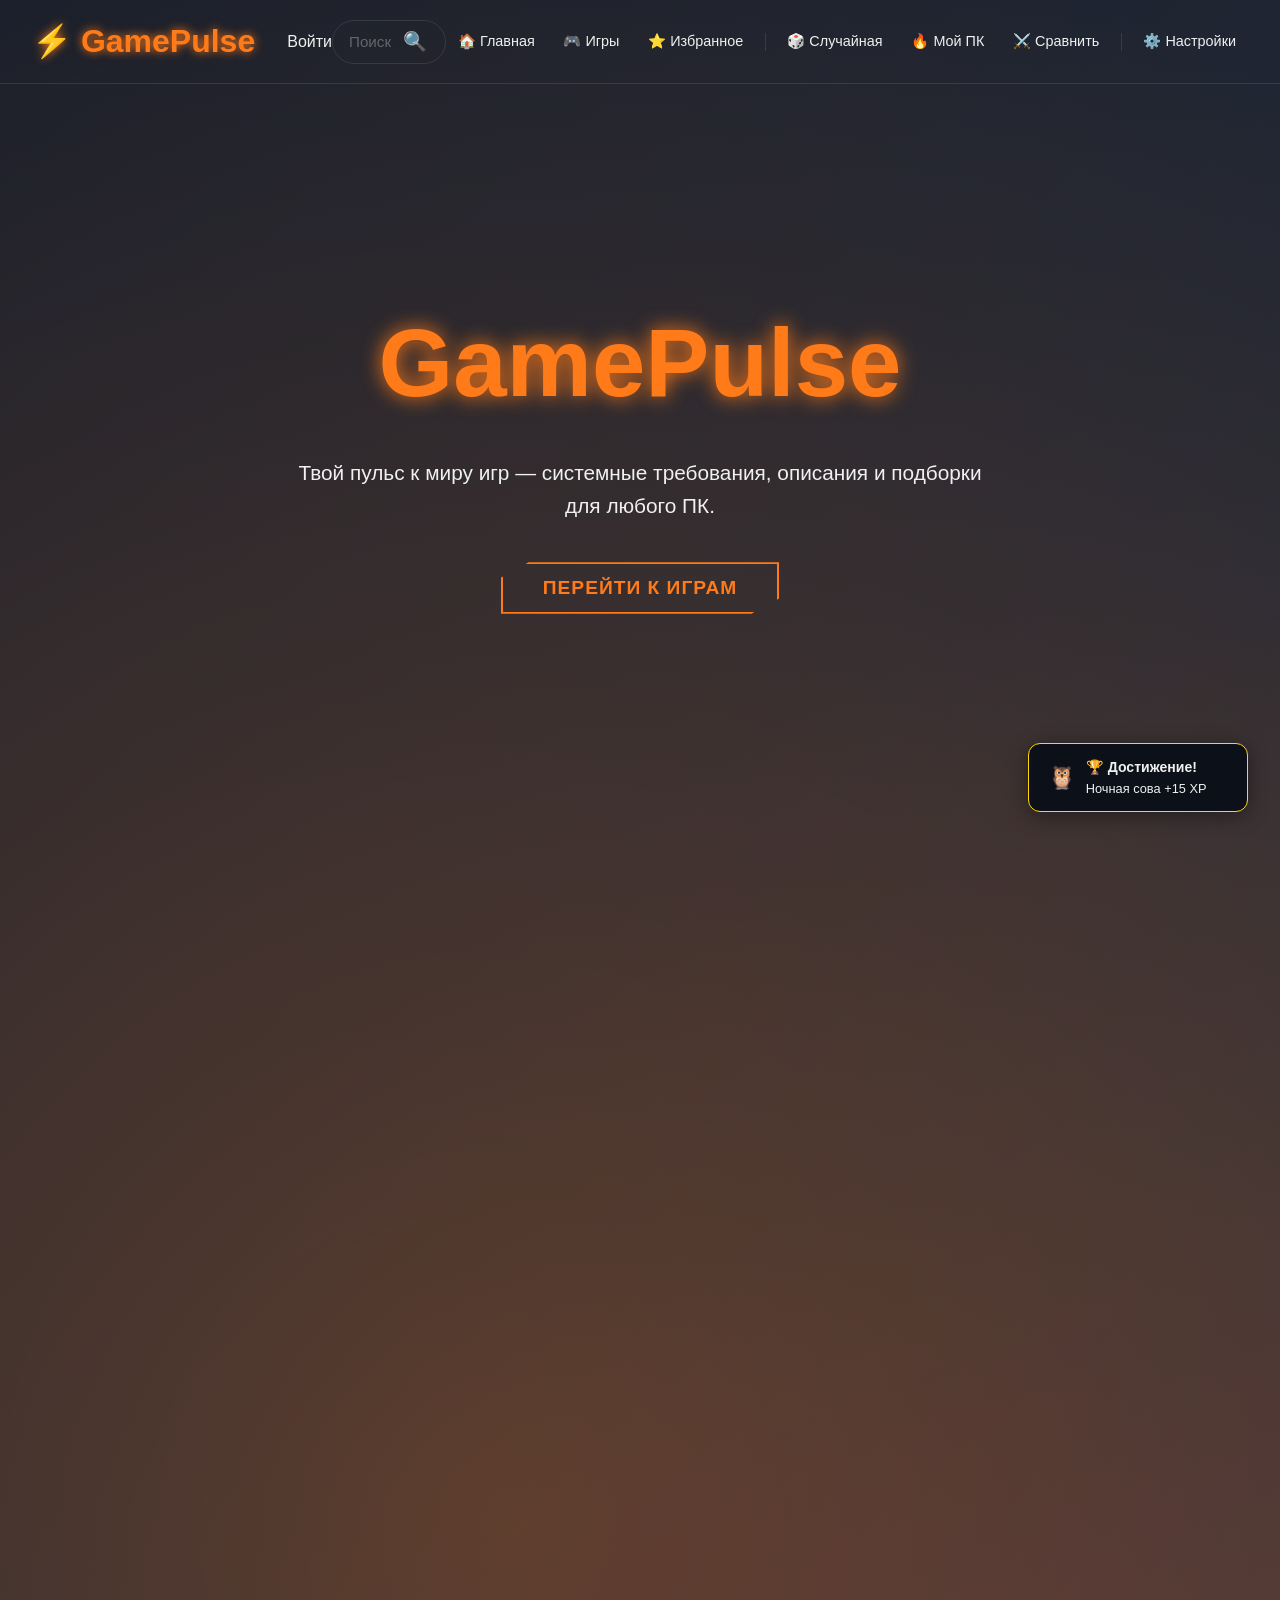
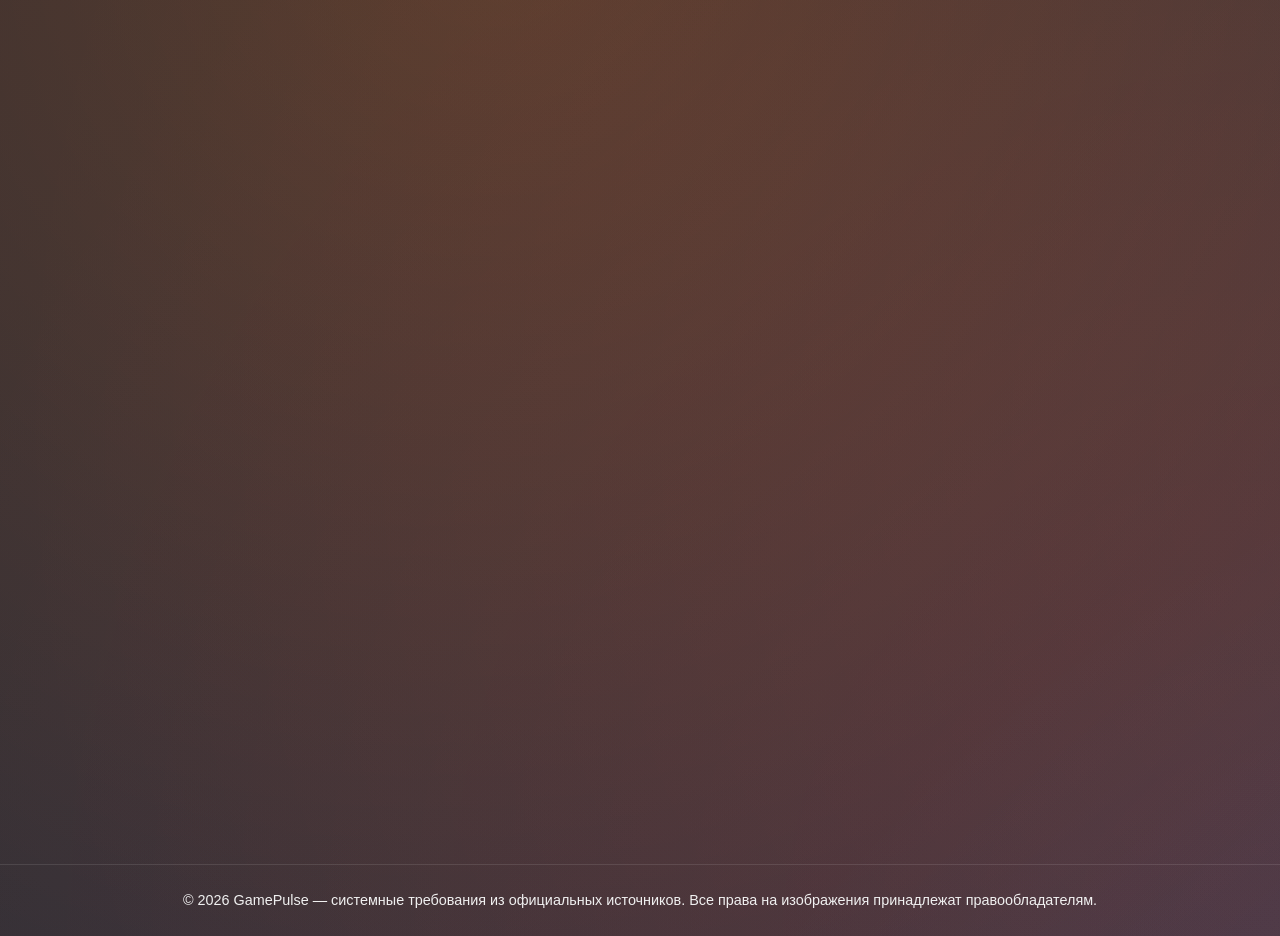
==== index.html @ ce5b911c "Add files via upload" ====
<!DOCTYPE html>
<html lang="ru">
<head>
    <meta charset="UTF-8">
    <meta name="viewport" content="width=device-width, initial-scale=1.0">
    <title>GamePulse — главная / игры</title>
    <!-- Tesseract.js -->
    <script src='https://unpkg.com/tesseract.js@4.0.2/dist/tesseract.min.js'></script>
    <!-- Основные стили -->
    <link rel="stylesheet" href="style.css">
    <!-- Firebase import map -->
    <script type="importmap">
        {
            "imports": {
                "firebase/app": "https://www.gstatic.com/firebasejs/10.7.1/firebase-app.js",
                "firebase/firestore": "https://www.gstatic.com/firebasejs/10.7.1/firebase-firestore.js",
                "firebase/auth": "https://www.gstatic.com/firebasejs/10.7.1/firebase-auth.js"
            }
        }
    </script>
    <style>
        .password-wrapper {
            position: relative;
            width: 100%;
        }
        .password-wrapper input {
            width: 100%;
            padding-right: 40px;
        }
        .toggle-password {
            position: absolute;
            right: 10px;
            top: 50%;
            transform: translateY(-50%);
            cursor: pointer;
            user-select: none;
            font-size: 1.2rem;
            color: var(--text);
            background: transparent;
            border: none;
            padding: 0;
        }
        .toggle-password:hover {
            color: var(--accent);
        }
    </style>
</head>
<body>
    <canvas id="particleCanvas"></canvas>

    <nav>
        <div class="nav-left">
            <div class="logo">⚡ GamePulse</div>
            <div class="auth-buttons">
                <button id="navLogin" onclick="showLoginModal()">Войти</button>
                <button id="navProfile" onclick="showProfile()" style="display:none;">Профиль</button>
                <button id="navLogout" onclick="logout()" style="display:none;">Выйти</button>
            </div>
        </div>
        <div class="nav-center">
            <div class="search-wrapper">
                <div class="search-box">
                    <input type="text" id="searchInput" placeholder="Поиск...">
                    <button id="searchButton">🔍</button>
                </div>
                <div class="suggestions" id="suggestions"></div>
            </div>
        </div>
        <div class="nav-right">
            <ul class="nav-links">
                <li><button id="navHome" onclick="showHome()">🏠 Главная</button></li>
                <li class="dropdown">
                    <button id="navGames" onclick="showGames()">🎮 Игры</button>
                    <div class="dropdown-content">
                        <button id="navPopular" onclick="scrollToSection('popular')">Популярные</button>
                        <button id="navAssassins" onclick="scrollToSection('assassins')">Assassin's Creed</button>
                        <button id="navFarcry" onclick="scrollToSection('farcry')">Far Cry</button>
                        <button id="navGodofwar" onclick="scrollToSection('godofwar')">God of War</button>
                        <button id="navHitman" onclick="scrollToSection('hitman')">Hitman</button>
                        <button id="navBattlefield" onclick="scrollToSection('battlefield')">Battlefield</button>
                        <button id="navForza" onclick="scrollToSection('forza')">Forza Horizon</button>
                        <button id="navSimulators" onclick="scrollToSection('simulators')">Симуляторы</button>
                    </div>
                </li>
                <li><button id="navFavorites" onclick="showFavorites()">⭐ Избранное</button></li>
                <li class="nav-divider"></li>
                <li><button id="navRandom" onclick="randomGame()">🎲 Случайная</button></li>
                <li><button id="pcFilterBtn" onclick="togglePCFilter()">🔥 Мой ПК</button></li>
                <li><button id="navCompare" onclick="window.location.href='compare.html'">⚔️ Сравнить</button></li>
                <li class="nav-divider"></li>
                <li><button id="navSettings" onclick="showSettings()">⚙️ Настройки</button></li>
            </ul>
        </div>
    </nav>

    <!-- Главная страница -->
    <div id="homeSection">
        <section class="hero">
            <h1 class="fade-up visible">GamePulse</h1>
            <p id="heroDesc" class="fade-up visible delay-1">Твой пульс к миру игр — системные требования, описания и подборки для любого ПК.</p>
            <button id="heroBtn" class="btn fade-up visible delay-2" onclick="showGames()">ПЕРЕЙТИ К ИГРАМ</button>
        </section>

        <section id="features" class="section">
            <h2 id="featuresTitle" class="title fade-up">Возможности</h2>
            <div class="features">
                <div class="feature fade-up delay-1">
                    <div class="feature-icon">🎮</div>
                    <h3 id="feat1Title">Огромная коллекция</h3>
                    <p id="feat1Desc">Более 50 игр: все части Battlefield, Far Cry, Assassin's Creed, Forza Horizon, Assetto Corsa и другие.</p>
                </div>
                <div class="feature fade-up delay-2">
                    <div class="feature-icon">📊</div>
                    <h3 id="feat2Title">Точные требования</h3>
                    <p id="feat2Desc">Минимальные и рекомендуемые системные требования — официальные данные из Steam и от разработчиков.</p>
                </div>
                <div class="feature fade-up delay-3">
                    <div class="feature-icon">🔎</div>
                    <h3 id="feat3Title">Умный поиск</h3>
                    <p id="feat3Desc">Мгновенная фильтрация по названию с автопрокруткой к первой найденной игре и автоподсказки.</p>
                </div>
                <div class="feature fade-up delay-4">
                    <div class="feature-icon">📝</div>
                    <h3 id="feat4Title">Детальные описания</h3>
                    <p id="feat4Desc">К каждой игре прилагается развёрнутое описание сюжета, геймплея и особенностей, а также год выпуска и разработчик.</p>
                </div>
                <div class="feature fade-up delay-5">
                    <div class="feature-icon">🎨</div>
                    <h3 id="feat5Title">Стильный дизайн</h3>
                    <p id="feat5Desc">Анимации при наведении, плавные переходы, 4 темы на выбор, движущийся фон с частицами.</p>
                </div>
                <div class="feature fade-up delay-6">
                    <div class="feature-icon">⚡</div>
                    <h3 id="feat6Title">Всегда с тобой</h3>
                    <p id="feat6Desc">Сайт работает в одном файле — можно сохранить и пользоваться офлайн.</p>
                </div>
            </div>
        </section>

        <section id="about" class="section">
            <h2 id="aboutTitle" class="title fade-up">О сайте</h2>
            <div class="about-grid">
                <div class="about-card fade-up delay-1">
                    <h3 id="about1Title">Для кого</h3>
                    <p id="about1Desc">GamePulse создан для геймеров, которые хотят знать, потянет ли их компьютер новинку, а также для тех, кто просто интересуется системными требованиями культовых игр.</p>
                </div>
                <div class="about-card fade-up delay-2">
                    <h3 id="about2Title">Как это работает</h3>
                    <p id="about2Desc">Мы собираем официальные данные из Steam и от разработчиков, структурируем их и добавляем подробные описания. Всё в одном месте — без лишних переходов.</p>
                </div>
                <div class="about-card fade-up delay-3">
                    <h3 id="about3Title">Почему мы</h3>
                    <p id="about3Desc">Удобный интерфейс, постоянное обновление базы, четыре темы оформления и возможность быстро найти нужную игру по названию.</p>
                </div>
            </div>
        </section>
    </div>

    <!-- Страница игр -->
    <div id="gamesSection" class="hidden">
        <div id="pcFilterEmpty" style="display:none; text-align:center; padding: 3rem; color: var(--accent); font-size: 1.2rem;">
            😔 Ни одна игра не подходит под ваш ПК. Попробуйте обновить железо!
        </div>
        <!-- Фильтры по жанру -->
        <div id="genreFilterBar" class="genre-filter-bar">
            <button class="genre-btn active" data-genre="all">🎮 Все</button>
            <button class="genre-btn" data-genre="Action">⚔️ Action</button>
            <button class="genre-btn" data-genre="RPG">🧙 RPG</button>
            <button class="genre-btn" data-genre="Shooter">🔫 Shooter</button>
            <button class="genre-btn" data-genre="Stealth">🕵️ Stealth</button>
            <button class="genre-btn" data-genre="Racing">🏎️ Racing</button>
            <button class="genre-btn" data-genre="Simulator">🚛 Simulator</button>
            <button class="genre-btn" data-genre="Survival">🏕️ Survival</button>
        </div>

        <section id="popular" class="section">
            <h2 id="popularTitle" class="title fade-up">Популярные игры</h2>
            <div class="gallery" id="popularGallery"></div>
        </section>
        <section id="assassins" class="section">
            <h2 id="assassinsTitle" class="title fade-up">Assassin's Creed</h2>
            <div class="gallery" id="assassinsGallery"></div>
        </section>
        <section id="farcry" class="section">
            <h2 id="farcryTitle" class="title fade-up">Far Cry</h2>
            <div class="gallery" id="farcryGallery"></div>
        </section>
        <section id="godofwar" class="section">
            <h2 id="godofwarTitle" class="title fade-up">God of War</h2>
            <div class="gallery" id="godofwarGallery"></div>
        </section>
        <section id="hitman" class="section">
            <h2 id="hitmanTitle" class="title fade-up">Hitman</h2>
            <div class="gallery" id="hitmanGallery"></div>
        </section>
        <section id="battlefield" class="section">
            <h2 id="battlefieldTitle" class="title fade-up">Battlefield</h2>
            <div class="gallery" id="battlefieldGallery"></div>
        </section>
        <section id="forza" class="section">
            <h2 id="forzaTitle" class="title fade-up">Forza Horizon</h2>
            <div class="gallery" id="forzaGallery"></div>
        </section>
        <section id="simulators" class="section">
            <h2 id="simulatorsTitle" class="title fade-up">Симуляторы</h2>
            <div class="gallery" id="simulatorsGallery"></div>
        </section>
    </div>

    <!-- Страница избранного -->
    <div id="favoritesSection" class="hidden">
        <section class="section">
            <h2 id="favoritesSectionTitle" class="title fade-up">Избранное</h2>
            <div class="gallery" id="favoritesGallery"></div>
            <div id="favoritesEmpty" class="empty-message">Здесь пока пусто. Добавьте игры в избранное, нажав на звёздочку.</div>
        </section>
    </div>

    <!-- Страница профиля -->
    <div id="profileSection" class="hidden">
        <section class="section">
            <h2 class="title fade-up">Профиль</h2>
            <div class="profile-layout">

                <!-- Левая колонка — аватар + инфо -->
                <div class="profile-card profile-card-left">
                    <div class="profile-avatar-wrap" onclick="openAvatarModal()" style="cursor:zoom-in;">
                        <img id="profilePhoto" src="" alt="Avatar" class="profile-avatar">
                        <div class="profile-avatar-placeholder" id="profileAvatarPlaceholder">👤</div>
                    </div>
                    <input type="file" id="photoUpload" accept="image/*" style="display:none;">
                    <button class="btn profile-upload-btn" onclick="document.getElementById('photoUpload').click()">📷 Загрузить новое фото</button>
                    <button class="btn profile-upload-btn" onclick="uploadProfilePhoto()" style="margin-top:0.4rem; opacity:0.8; font-size:0.85rem;">Сохранить</button>
                    <p id="uploadStatus" class="profile-status-msg"></p>

                    <div class="profile-meta">
                        <div class="profile-meta-row">
                            <span class="profile-meta-label">👤 Ник</span>
                            <span id="profileDisplayName" class="profile-meta-value">—</span>
                        </div>
                        <div class="profile-meta-row">
                            <span class="profile-meta-label">📧 Email</span>
                            <span id="profileEmail" class="profile-meta-value">—</span>
                        </div>
                        <div class="profile-meta-row">
                            <span class="profile-meta-label">📅 На сайте с</span>
                            <span id="profileSince" class="profile-meta-value">—</span>
                        </div>
                        <div class="profile-meta-row">
                            <span class="profile-meta-label">⭐ Избранных</span>
                            <span id="profileFavoritesCount" class="profile-meta-value accent">0</span>
                        </div>
                    </div>

                    <!-- Уровень и XP -->
                    <div style="margin-top:1.2rem; border-top:1px solid var(--border-light); padding-top:1rem;">
                        <div style="display:flex; align-items:center; justify-content:space-between; margin-bottom:0.5rem;">
                            <span id="profileLevelBadge" class="level-badge">🎮 Новичок</span>
                            <span id="profileXPText" style="font-size:0.8rem; opacity:0.6;">0 XP</span>
                        </div>
                        <div class="xp-bar-bg"><div id="profileXPBar" class="xp-bar-fill" style="width:0%"></div></div>
                        <div id="profileXPNext" style="font-size:0.75rem; opacity:0.5; margin-top:0.3rem; text-align:right;">до следующего: 100 XP</div>
                    </div>
                </div>

                <!-- Правая колонка — редактирование -->
                <div class="profile-card-right">

                    <!-- Изменить ник -->
                    <div class="profile-card">
                        <h3 id="profileChangeNickTitle" class="profile-card-title">✏️ Изменить никнейм</h3>
                        <div class="profile-field-row">
                            <input type="text" id="displayNameInput" placeholder="Новый никнейм" class="profile-input">
                            <button id="profileSaveNickBtn" class="btn" onclick="saveDisplayName()">Сохранить</button>
                        </div>
                        <p id="displayNameStatus" class="profile-status-msg"></p>
                    </div>

                    <!-- Сменить пароль -->
                    <div class="profile-card">
                        <h3 id="profileChangePasswordTitle" class="profile-card-title">🔒 Сменить пароль</h3>
                        <div class="password-wrapper profile-pw-field">
                            <input type="password" id="currentPassword" placeholder="Текущий пароль" class="profile-input">
                            <span class="toggle-password" onclick="togglePasswordVisibility('currentPassword', this)">👁️</span>
                        </div>
                        <div class="password-wrapper profile-pw-field">
                            <input type="password" id="newPassword" placeholder="Новый пароль (мин. 6 символов)" class="profile-input">
                            <span class="toggle-password" onclick="togglePasswordVisibility('newPassword', this)">👁️</span>
                        </div>
                        <button id="profileChangePasswordBtn" class="btn" onclick="changePassword()">Сменить пароль</button>
                        <p id="passwordStatus" class="profile-status-msg"></p>
                    </div>

                </div>
            </div>

            <!-- Достижения -->
            <div style="max-width:900px; margin: 0 auto 2rem;">
                <h3 class="profile-card-title" style="margin-bottom:1.2rem;">🏆 Достижения</h3>
                <div id="achievementsGrid" class="achievements-grid"></div>
            </div>

            <!-- Избранные игры -->
            <div class="profile-favorites-section">
                <h3 id="profileFavoritesTitle" class="profile-card-title">⭐ Мои избранные игры</h3>
                <div class="gallery" id="profileFavoritesGallery"></div>
                <div id="profileFavoritesEmpty" class="empty-message">У вас пока нет избранных игр.</div>
            </div>

        </section>
    </div>

    <!-- Страница настроек -->
    <div id="settingsSection" class="hidden">
        <section class="section">
            <h2 id="settingsTitle" class="title fade-up">Настройки</h2>
            <div style="display: flex; gap: 2rem; justify-content: center; flex-wrap: wrap;">
                <div style="background: var(--card-bg); padding: 2rem; border-radius: 20px; border: 1px solid var(--border-light); text-align: center; min-width: 200px;">
                    <h3 id="langLabel" style="color: var(--accent); margin-bottom: 1.5rem;">Язык / Language</h3>
                    <button id="langRu" class="btn" style="margin: 0.5rem auto; width: auto; min-width: 120px; padding: 0.6rem 1.5rem;" onclick="setLanguage('ru')">Русский</button>
                    <button id="langEn" class="btn" style="margin: 0.5rem auto; width: auto; min-width: 120px; padding: 0.6rem 1.5rem;" onclick="setLanguage('en')">English</button>
                </div>
                <div style="background: var(--card-bg); padding: 2rem; border-radius: 20px; border: 1px solid var(--border-light); text-align: center; min-width: 200px;">
                    <h3 style="color: var(--accent); margin-bottom: 1.5rem;">Тема / Theme</h3>
                    <button class="btn" style="margin: 0.5rem auto; width: auto; min-width: 100px; padding: 0.6rem 1rem;" onclick="setTheme('dark')">🌙 Dark</button>
                    <button class="btn" style="margin: 0.5rem auto; width: auto; min-width: 100px; padding: 0.6rem 1rem;" onclick="setTheme('light')">☀️ Light</button>
                    <button class="btn" style="margin: 0.5rem auto; width: auto; min-width: 100px; padding: 0.6rem 1rem;" onclick="setTheme('neon')">🟣 Neon</button>
                    <button class="btn" style="margin: 0.5rem auto; width: auto; min-width: 100px; padding: 0.6rem 1rem;" onclick="setTheme('matrix')">🟢 Matrix</button>
                </div>
            </div>
            <div class="pc-specs">
                <h3>🖥️ Мой ПК (для Гейм-Доктора)</h3>
                <div class="pc-field">
                    <label>Процессор (CPU):</label>
                    <input type="text" id="pcCPU" placeholder="например, Intel Core i7-12700" value="">
                </div>
                <div class="pc-field">
                    <label>Видеокарта (GPU):</label>
                    <input type="text" id="pcGPU" placeholder="например, NVIDIA RTX 3060" value="">
                </div>
                <div class="pc-field">
                    <label>Оперативная память (RAM, ГБ):</label>
                    <input type="number" id="pcRAM" placeholder="16" value="">
                </div>
                <div class="pc-actions">
                    <button id="savePcBtn">💾 Сохранить</button>
                    <button id="scanScreenshotBtn">📷 Загрузить скриншот</button>
                    <input type="file" id="screenshotInput" accept="image/*" style="display:none;">
                </div>
                <div id="scanStatus"></div>
            </div>
        </section>
    </div>

    <!-- Модальное окно входа/регистрации -->
    <div class="modal" id="authModal">
        <div class="modal-content" style="max-width: 400px;">
            <h2 id="authTitle">Вход / Регистрация</h2>
            <div style="padding: 20px;">
                <input type="email" id="authEmail" placeholder="Email" style="width:100%; margin-bottom:10px; padding:8px; border-radius:8px; border:1px solid var(--border-light); background: rgba(0,0,0,0.3); color: var(--text);">
                <div class="password-wrapper" style="margin-bottom: 10px;">
                    <input type="password" id="authPassword" placeholder="Пароль" style="width:100%; padding:8px; border-radius:8px; border:1px solid var(--border-light); background: rgba(0,0,0,0.3); color: var(--text);">
                    <span class="toggle-password" onclick="togglePasswordVisibility('authPassword', this)">👁️</span>
                </div>
                <div style="display: flex; gap: 10px; justify-content: center;">
                    <button id="authLoginBtn" class="btn" onclick="loginWithEmail()">Войти</button>
                    <button id="authRegisterBtn" class="btn" onclick="registerWithEmail()">Регистрация</button>
                </div>
                <p id="authMessage" style="color: #ff7a18; margin-top: 15px; text-align: center;"></p>
            </div>
        </div>
        <button class="close-btn" onclick="closeAuthModal()">Закрыть</button>
    </div>

    <!-- Модальное окно для увеличения фото -->
    <div id="photoModal" style="display:none; position:fixed; inset:0; background:rgba(0,0,0,0.95); backdrop-filter:blur(12px); z-index:9999; align-items:center; justify-content:center; cursor:zoom-out;" onclick="document.getElementById('photoModal').style.display='none'">
        <img id="fullsizePhoto" src="" style="max-width:96vw; max-height:96vh; border-radius:16px; border:3px solid var(--accent); box-shadow:0 0 80px rgba(0,0,0,0.9); object-fit:contain; cursor:default;" onclick="event.stopPropagation()">
        <button onclick="document.getElementById('photoModal').style.display='none'" style="position:absolute; top:1.5rem; right:1.5rem; background:rgba(255,255,255,0.1); border:1px solid rgba(255,255,255,0.2); color:#fff; font-size:1.4rem; width:44px; height:44px; border-radius:50%; cursor:pointer; backdrop-filter:blur(5px);">✕</button>
    </div>

    <div id="toastContainer"></div>

    <button id="backToTop" title="Наверх" onclick="window.scrollTo({top:0,behavior:'smooth'})">▲</button>

    <footer>
        <p id="footerText">© 2026 GamePulse — системные требования из официальных источников. Все права на изображения принадлежат правообладателям.</p>
    </footer>

    <!-- Скрипты -->
    <script src="lang.js"></script>
    <script src="games.js"></script>
    <script type="module" src="firebase.js"></script>
    <script type="module" src="auth.js"></script>
    <script type="module" src="api.js"></script>
    <script src="gamification.js"></script>
    <script type="module" src="script.js"></script>
    <script>
        window.togglePasswordVisibility = function(inputId, eyeIcon) {
            const input = document.getElementById(inputId);
            if (input.type === 'password') {
                input.type = 'text';
                eyeIcon.textContent = '🙈';
            } else {
                input.type = 'password';
                eyeIcon.textContent = '👁️';
            }
        };

        window.openAvatarModal = function() {
            const photo = document.getElementById('profilePhoto');
            if (!photo || photo.style.display === 'none' || !photo.src) return;
            const modal = document.getElementById('photoModal');
            const fullsize = document.getElementById('fullsizePhoto');
            fullsize.src = photo.src;
            modal.style.display = 'flex';
        };
    </script>
</body>
</html>
---- style.css ----
/* ===== СТИЛИ ===== */
* {
    margin: 0;
    padding: 0;
    box-sizing: border-box;
}

:root {
    --bg-start: #1a1f2b;
    --bg-mid: #2a3140;
    --bg-end: #1a1f2b;
    --accent: #ff7a18;
    --accent-glow: rgba(255, 122, 24, 0.5);
    --text: #f0f0f0;
    --card-bg: rgba(20, 30, 45, 0.6);
    --modal-bg: rgba(10, 15, 25, 0.95);
    --border-light: rgba(255, 255, 255, 0.1);
    --btn-border: #ffffff;
    --favorite-inactive: #888;
    --favorite-active: #ff4d4d;
    --suggest-bg: rgba(20, 25, 35, 0.95);
    --suggest-hover: rgba(255, 122, 24, 0.2);
}

body.light {
    --bg-start: #e8eef2;
    --bg-mid: #d0dce8;
    --bg-end: #b8c8d8;
    --accent: #ff7a18;
    --accent-glow: rgba(255, 122, 24, 0.5);
    --text: #0b1a2e;
    --card-bg: rgba(255, 255, 255, 0.5);
    --modal-bg: rgba(240, 245, 250, 0.95);
    --border-light: rgba(0, 0, 0, 0.1);
    --btn-border: #0b1a2e;
    --favorite-inactive: #aaa;
    --favorite-active: #ff4d4d;
    --suggest-bg: rgba(240, 245, 250, 0.95);
    --suggest-hover: rgba(255, 122, 24, 0.2);
}

body.neon {
    --bg-start: #0d0b1a;
    --bg-mid: #1a1a2f;
    --bg-end: #0d0b1a;
    --accent: #ff44cc;
    --accent-glow: rgba(255, 68, 204, 0.5);
    --text: #f0e6ff;
    --card-bg: rgba(30, 20, 40, 0.7);
    --modal-bg: rgba(20, 10, 30, 0.95);
    --border-light: rgba(255, 68, 204, 0.2);
    --btn-border: #ff44cc;
    --favorite-inactive: #aa88aa;
    --favorite-active: #ff44cc;
    --suggest-bg: rgba(30, 20, 40, 0.95);
    --suggest-hover: rgba(255, 68, 204, 0.2);
}

body.matrix {
    --bg-start: #0f0f0f;
    --bg-mid: #1a2a1a;
    --bg-end: #0a1a0a;
    --accent: #00ff80;
    --accent-glow: rgba(0, 255, 128, 0.5);
    --text: #b3ffb3;
    --card-bg: rgba(0, 30, 0, 0.6);
    --modal-bg: rgba(0, 10, 0, 0.95);
    --border-light: rgba(0, 255, 128, 0.2);
    --btn-border: #00ff80;
    --favorite-inactive: #668866;
    --favorite-active: #00ff80;
    --suggest-bg: rgba(0, 20, 0, 0.95);
    --suggest-hover: rgba(0, 255, 128, 0.2);
}

body {
    font-family: 'Segoe UI', 'Poppins', Arial, sans-serif;
    background:
        radial-gradient(circle at 20% 30%, rgba(255,122,24,0.25), transparent 40%),
        radial-gradient(circle at 80% 70%, rgba(0,200,255,0.15), transparent 40%),
        radial-gradient(circle at 50% 50%, rgba(255,0,150,0.08), transparent 50%),
        radial-gradient(circle at 60% 40%, rgba(255,122,24,0.1), transparent 45%),
        linear-gradient(135deg, var(--bg-start), var(--bg-mid), var(--bg-end));
    background-size: 200% 200%;
    animation: backgroundMove 18s ease infinite;
    color: var(--text);
    min-height: 100vh;
    line-height: 1.6;
    transition: background 0.3s, color 0.3s;
    position: relative;
    z-index: 1;
}

/* Canvas для частиц */
#particleCanvas {
    position: fixed;
    top: 0;
    left: 0;
    width: 100%;
    height: 100%;
    pointer-events: none;
    z-index: 0;
}

@keyframes backgroundMove {
    0% { background-position: 0% 50%; }
    50% { background-position: 100% 50%; }
    100% { background-position: 0% 50%; }
}

.fade-up {
    opacity: 0;
    transform: translateY(30px);
    transition: opacity 0.8s ease, transform 0.8s ease;
}

.fade-up.visible {
    opacity: 1;
    transform: translateY(0);
}

.delay-1 { transition-delay: 0.1s; }
.delay-2 { transition-delay: 0.2s; }
.delay-3 { transition-delay: 0.3s; }
.delay-4 { transition-delay: 0.4s; }
.delay-5 { transition-delay: 0.5s; }
.delay-6 { transition-delay: 0.6s; }

nav {
    position: fixed;
    top: 0;
    width: 100%;
    display: flex;
    align-items: center;
    justify-content: space-between;
    padding: 1rem 2rem;
    background: transparent;
    z-index: 1000;
    flex-wrap: wrap;
    border-bottom: 1px solid var(--border-light);
}

.logo {
    font-size: 2rem;
    font-weight: 800;
    color: var(--accent);
    text-shadow: 0 0 10px var(--accent);
    transition: transform 0.3s ease, text-shadow 0.3s ease;
    white-space: nowrap;
    margin-right: 1rem;
}

.logo:hover {
    transform: translateY(-2px) scale(1.05);
    text-shadow: 0 0 20px var(--accent);
}

.nav-left {
    flex: 1;
    display: flex;
    align-items: center;
    gap: 1rem;
}

.auth-buttons {
    display: flex;
    align-items: center;
    gap: 0.5rem;
}

.auth-buttons button {
    background: none;
    border: none;
    color: var(--text);
    font-size: 1rem;
    cursor: pointer;
    transition: color 0.3s ease, transform 0.2s ease;
    padding: 0;
    font-weight: 500;
}

.auth-buttons button:hover {
    color: var(--accent);
    transform: scale(1.05);
}

.nav-center {
    flex: 2;
    display: flex;
    justify-content: center;
}

.search-wrapper {
    position: relative;
    width: 100%;
    max-width: 400px;
}

.search-box {
    display: flex;
    align-items: center;
    background: transparent;
    border: 1px solid var(--border-light);
    border-radius: 40px;
    padding: 0.3rem 0.3rem 0.3rem 1rem;
    transition: border-color 0.3s, box-shadow 0.3s;
    width: 100%;
}

.search-box:focus-within {
    border-color: var(--accent);
    box-shadow: 0 0 15px var(--accent-glow);
}

.search-box input {
    background: transparent;
    border: none;
    color: var(--text);
    font-size: 0.95rem;
    outline: none;
    width: 100%;
}

.search-box input::placeholder {
    color: rgba(255,255,255,0.3);
}

.search-box button {
    background: transparent;
    border: none;
    font-size: 1.2rem;
    color: var(--text);
    cursor: pointer;
    padding: 0.3rem 0.8rem;
    transition: color 0.3s, transform 0.2s;
    white-space: nowrap;
}

.search-box button:hover {
    color: var(--accent);
    transform: scale(1.1);
}

.suggestions {
    position: absolute;
    top: 100%;
    left: 0;
    right: 0;
    background: var(--suggest-bg);
    backdrop-filter: blur(10px);
    border: 1px solid var(--border-light);
    border-radius: 12px;
    margin-top: 5px;
    padding: 0.5rem 0;
    z-index: 1002;
    display: none;
    max-height: 300px;
    overflow-y: auto;
}

.suggestions-item {
    padding: 0.7rem 1.2rem;
    cursor: pointer;
    transition: background 0.2s, color 0.2s;
    color: var(--text);
}

.suggestions-item:hover,
.suggestions-item.selected {
    background: var(--suggest-hover);
    color: var(--accent);
}

.nav-right {
    flex: 1;
    display: flex;
    align-items: center;
    gap: 0.3rem;
    justify-content: flex-end;
}

.nav-links {
    display: flex;
    gap: 0.3rem;
    list-style: none;
    align-items: center;
}

.nav-links button,
.nav-links a {
    background: none;
    border: none;
    color: var(--text);
    font-size: 0.9rem;
    cursor: pointer;
    transition: color 0.3s ease, background 0.2s ease, transform 0.2s ease;
    padding: 0.4rem 0.75rem;
    font-weight: 500;
    text-decoration: none;
    border-radius: 8px;
    white-space: nowrap;
}

.nav-links button:hover,
.nav-links a:hover {
    color: var(--accent);
    background: rgba(255,255,255,0.06);
    transform: translateY(-1px);
}

.nav-links li.nav-divider {
    width: 1px;
    height: 18px;
    background: var(--border-light);
    margin: 0 0.3rem;
}

.dropdown {
    position: relative;
    display: inline-block;
}

.dropdown-content {
    display: none;
    position: absolute;
    top: 100%;
    left: 0;
    background: var(--modal-bg);
    backdrop-filter: blur(10px);
    border: 1px solid var(--border-light);
    border-radius: 8px;
    padding: 0.5rem 0;
    min-width: 160px;
    z-index: 1001;
    animation: fadeIn 0.2s ease;
}

.dropdown:hover .dropdown-content {
    display: block;
}

.dropdown-content button {
    background: none;
    border: none;
    color: var(--text);
    font-size: 0.9rem;
    padding: 0.5rem 1rem;
    width: 100%;
    text-align: left;
    cursor: pointer;
    transition: background 0.2s, color 0.2s, transform 0.2s;
}

.dropdown-content button:hover {
    background: rgba(255, 122, 24, 0.2);
    color: var(--accent);
    transform: translateX(5px);
}

section {
    scroll-margin-top: 80px;
}

.hero {
    min-height: 100vh;
    display: flex;
    flex-direction: column;
    justify-content: center;
    align-items: center;
    text-align: center;
    padding: 2rem;
}

.hero h1 {
    font-size: clamp(3rem, 12vw, 6rem);
    margin-bottom: 1rem;
    font-weight: 800;
    color: var(--accent);
    text-shadow: 0 0 20px var(--accent);
    transition: transform 0.3s;
}

.hero h1:hover {
    transform: scale(1.02);
}

.hero p {
    max-width: 700px;
    margin-bottom: 2.5rem;
    font-size: 1.3rem;
    opacity: 0.9;
}

.btn {
    padding: 0.8rem 2.5rem;
    border: 2px solid var(--accent);
    background: transparent;
    color: var(--accent);
    font-size: 1.2rem;
    font-weight: bold;
    cursor: pointer;
    transition: transform 0.3s ease, background 0.3s ease, box-shadow 0.3s;
    text-transform: uppercase;
    letter-spacing: 1px;
    display: inline-block;
    clip-path: polygon(10% 0, 100% 0, 100% 70%, 90% 100%, 0 100%, 0 30%);
}

.btn:hover {
    background: var(--accent);
    color: var(--bg-start);
    transform: translateY(-3px) scale(1.02);
    box-shadow: 0 10px 20px var(--accent-glow);
}

.section {
    padding: 5rem 10%;
}

.title {
    font-size: clamp(2rem, 5vw, 2.8rem);
    text-align: center;
    margin-bottom: 2rem;
    font-weight: 600;
    color: var(--accent);
    transition: transform 0.3s;
}

.title:hover {
    transform: scale(1.02);
}

.features {
    display: grid;
    grid-template-columns: repeat(auto-fit, minmax(280px, 1fr));
    gap: 2rem;
}

.feature {
    background: var(--card-bg);
    padding: 2.5rem 2rem;
    border-radius: 20px;
    backdrop-filter: blur(5px);
    border: 1px solid var(--border-light);
    text-align: center;
    transition: transform 0.3s, border-color 0.3s, box-shadow 0.3s;
}

.feature:hover {
    transform: translateY(-8px) scale(1.02);
    border-color: var(--accent);
    box-shadow: 0 15px 30px var(--accent-glow);
}

.feature-icon {
    font-size: 3rem;
    margin-bottom: 1rem;
    color: var(--accent);
    transition: transform 0.3s;
}

.feature:hover .feature-icon {
    transform: scale(1.1);
}

.feature h3 {
    margin-bottom: 1rem;
    font-size: 1.6rem;
    color: var(--accent);
}

.feature p {
    font-size: 1rem;
    line-height: 1.5;
    opacity: 0.9;
}

.about-grid {
    display: grid;
    grid-template-columns: repeat(auto-fit, minmax(280px, 1fr));
    gap: 2rem;
}

.about-card {
    background: var(--card-bg);
    padding: 2rem;
    border-radius: 20px;
    backdrop-filter: blur(5px);
    border: 1px solid var(--border-light);
    text-align: center;
    transition: transform 0.3s, border-color 0.3s, box-shadow 0.3s;
}

.about-card:hover {
    transform: translateY(-5px);
    border-color: var(--accent);
    box-shadow: 0 15px 30px var(--accent-glow);
}

.about-card h3 {
    font-size: 1.6rem;
    color: var(--accent);
    margin-bottom: 1rem;
}

.about-card p {
    font-size: 1rem;
    line-height: 1.5;
}

.gallery {
    display: grid;
    grid-template-columns: repeat(auto-fit, minmax(250px, 1fr));
    gap: 2rem;
}

.card {
    width: 100%;
    aspect-ratio: 460 / 215;
    border-radius: 16px;
    cursor: pointer;
    transition: transform 0.3s ease, border-color 0.3s ease, box-shadow 0.3s;
    background-size: cover;
    background-position: center;
    background-repeat: no-repeat;
    box-shadow: 0 10px 20px rgba(0,0,0,0.5);
    border: 2px solid transparent;
    background-color: #1a2a3a;
    opacity: 0;
    transform: scale(0.95);
    animation: scaleIn 0.5s ease forwards;
    position: relative;
}

.card:hover {
    transform: translateY(-8px) scale(1.03);
    border-color: var(--accent);
    box-shadow: 0 20px 40px var(--accent-glow);
}

.favorite-star {
    position: absolute;
    top: 8px;
    right: 8px;
    font-size: 1.5rem;
    color: var(--favorite-inactive);
    text-shadow: 0 0 5px rgba(0,0,0,0.5);
    background: rgba(0,0,0,0.3);
    width: 30px;
    height: 30px;
    border-radius: 50%;
    display: flex;
    align-items: center;
    justify-content: center;
    backdrop-filter: blur(2px);
    cursor: pointer;
    transition: transform 0.2s, color 0.2s, background 0.2s;
    z-index: 5;
}

.favorite-star.active {
    color: var(--favorite-active);
    text-shadow: 0 0 10px var(--favorite-active);
    background: rgba(0,0,0,0.5);
}

.favorite-star:hover {
    transform: scale(1.1);
    color: var(--favorite-active);
}

/* ===== ВРЕМЯ ПРОХОЖДЕНИЯ НА КАРТОЧКЕ ===== */
.card-playtime {
    position: absolute;
    bottom: 8px;
    left: 8px;
    background: rgba(0,0,0,0.7);
    color: #fff;
    padding: 2px 6px;
    border-radius: 12px;
    font-size: 0.8rem;
    backdrop-filter: blur(2px);
    border: 1px solid var(--accent);
    z-index: 5;
}

/* Фоновые изображения карточек */
.card[data-game="rdr2"] { background-image: url('https://shared.akamai.steamstatic.com/store_item_assets/steam/apps/1174180/header.jpg'); }
.card[data-game="cyberpunk"] { background-image: url('https://shared.akamai.steamstatic.com/store_item_assets/steam/apps/1091500/header.jpg'); }
.card[data-game="daysgone"] { background-image: url('https://shared.akamai.steamstatic.com/store_item_assets/steam/apps/1259420/header.jpg'); }
.card[data-game="gta5"] { background-image: url('https://shared.akamai.steamstatic.com/store_item_assets/steam/apps/271590/header.jpg'); }
.card[data-game="ghost"] { background-image: url('https://shared.akamai.steamstatic.com/store_item_assets/steam/apps/2215430/header.jpg'); }
.card[data-game="ac1"] { background-image: url('https://shared.akamai.steamstatic.com/store_item_assets/steam/apps/15100/header.jpg'); }
.card[data-game="ac2"] { background-image: url('https://shared.akamai.steamstatic.com/store_item_assets/steam/apps/33230/header.jpg'); }
.card[data-game="acb"] { background-image: url('https://shared.akamai.steamstatic.com/store_item_assets/steam/apps/48190/header.jpg'); }
.card[data-game="acr"] { background-image: url('https://shared.akamai.steamstatic.com/store_item_assets/steam/apps/201870/header.jpg'); }
.card[data-game="ac3"] { background-image: url('https://shared.akamai.steamstatic.com/store_item_assets/steam/apps/208480/header.jpg'); }
.card[data-game="ac4"] { background-image: url('https://shared.akamai.steamstatic.com/store_item_assets/steam/apps/242050/header.jpg'); }
.card[data-game="acu"] { background-image: url('https://shared.akamai.steamstatic.com/store_item_assets/steam/apps/289650/header.jpg'); }
.card[data-game="acs"] { background-image: url('https://shared.akamai.steamstatic.com/store_item_assets/steam/apps/368500/header.jpg'); }
.card[data-game="aco"] { background-image: url('https://shared.akamai.steamstatic.com/store_item_assets/steam/apps/582160/header.jpg'); }
.card[data-game="acod"] { background-image: url('https://shared.akamai.steamstatic.com/store_item_assets/steam/apps/812140/header.jpg'); }
.card[data-game="acval"] { background-image: url('https://shared.akamai.steamstatic.com/store_item_assets/steam/apps/2208920/header.jpg'); }
.card[data-game="fc1"] { background-image: url('https://shared.akamai.steamstatic.com/store_item_assets/steam/apps/13520/header.jpg'); }
.card[data-game="fc2"] { background-image: url('https://shared.akamai.steamstatic.com/store_item_assets/steam/apps/19900/header.jpg'); }
.card[data-game="fc3"] { background-image: url('https://shared.akamai.steamstatic.com/store_item_assets/steam/apps/220240/header.jpg'); }
.card[data-game="fc4"] { background-image: url('https://shared.akamai.steamstatic.com/store_item_assets/steam/apps/298110/header.jpg'); }
.card[data-game="fc5"] { background-image: url('https://shared.akamai.steamstatic.com/store_item_assets/steam/apps/552520/header.jpg'); }
.card[data-game="fcnd"] { background-image: url('https://shared.akamai.steamstatic.com/store_item_assets/steam/apps/939960/header.jpg'); }
.card[data-game="fcprimal"] { background-image: url('https://shared.akamai.steamstatic.com/store_item_assets/steam/apps/371660/header.jpg'); }
.card[data-game="fc6"] { background-image: url('https://shared.akamai.steamstatic.com/store_item_assets/steam/apps/2369390/header.jpg'); }
.card[data-game="gow2018"] { background-image: url('https://shared.akamai.steamstatic.com/store_item_assets/steam/apps/1593500/header.jpg'); }
.card[data-game="gowrag"] { background-image: url('https://shared.akamai.steamstatic.com/store_item_assets/steam/apps/2322010/header.jpg'); }
.card[data-game="hitman2"] { background-image: url('https://shared.akamai.steamstatic.com/store_item_assets/steam/apps/863550/header.jpg'); }
.card[data-game="hitman3"] { background-image: url('https://shared.akamai.steamstatic.com/store_item_assets/steam/apps/1659040/header.jpg'); }
.card[data-game="bf3"] { background-image: url('https://shared.akamai.steamstatic.com/store_item_assets/steam/apps/1238820/header.jpg'); }
.card[data-game="bf4"] { background-image: url('https://shared.akamai.steamstatic.com/store_item_assets/steam/apps/1238860/header.jpg'); }
.card[data-game="bf1"] { background-image: url('https://shared.akamai.steamstatic.com/store_item_assets/steam/apps/1238840/header.jpg'); }
.card[data-game="bfv"] { background-image: url('https://shared.akamai.steamstatic.com/store_item_assets/steam/apps/1238810/header.jpg'); }
.card[data-game="bf2042"] { background-image: url('https://shared.akamai.steamstatic.com/store_item_assets/steam/apps/1517290/header.jpg'); }
.card[data-game="bf6"] { background-image: url('https://avatars.mds.yandex.net/get-mpic/15049620/2a000001986a58ebf4d46501390ab7cd1fcd/orig'); }
.card[data-game="fh3"] { background-image: url('https://avatars.mds.yandex.net/get-entity_search/5396454/1243827245/S600xU_2x'); }
.card[data-game="fh4"] { background-image: url('https://shared.akamai.steamstatic.com/store_item_assets/steam/apps/1293830/header.jpg'); }
.card[data-game="fh5"] { background-image: url('https://shared.akamai.steamstatic.com/store_item_assets/steam/apps/1551360/header.jpg'); }
.card[data-game="assettocorsa"] { background-image: url('https://shared.akamai.steamstatic.com/store_item_assets/steam/apps/244210/header.jpg'); }
.card[data-game="accomp"] { background-image: url('https://shared.akamai.steamstatic.com/store_item_assets/steam/apps/805550/header.jpg'); }
.card[data-game="witcher3"] { background-image: url('https://shared.akamai.steamstatic.com/store_item_assets/steam/apps/292030/header.jpg'); }
.card[data-game="dyinglight2"] { background-image: url('https://shared.akamai.steamstatic.com/store_item_assets/steam/apps/534380/header.jpg'); }
.card[data-game="ets2"] { background-image: url('https://shared.akamai.steamstatic.com/store_item_assets/steam/apps/227300/header.jpg'); }
.card[data-game="ark"] { background-image: url('https://shared.akamai.steamstatic.com/store_item_assets/steam/apps/346110/header.jpg'); }

/* ===== МОДАЛЬНОЕ ОКНО (исправлена прокрутка) ===== */
.modal {
    position: fixed;
    top: 0;
    left: 0;
    width: 100%;
    height: 100%;
    background: rgba(0, 0, 0, 0.95);
    display: none;
    align-items: center;
    justify-content: flex-start;
    flex-direction: column;
    z-index: 2000;
    backdrop-filter: blur(10px);
    padding: 1rem;
    padding-top: 20px;
    overflow-y: auto;
}

.modal-content {
    max-width: 1000px;
    width: 100%;
    background: var(--modal-bg);
    border-radius: 20px;
    padding: 1.5rem;
    border: 1px solid var(--accent);
    animation: zoomIn 0.3s ease;
}

.modal-content img {
    max-width: 100%;
    max-height: 40vh;
    width: auto;
    height: auto;
    object-fit: contain;
    background-color: #0b1a2e;
    border-radius: 12px;
    border: 2px solid var(--accent);
    display: block;
    margin: 0 auto 1rem auto;
}

.game-desc {
    margin-bottom: 1rem;
    font-size: 1rem;
    color: #ccc;
    padding-left: 0.8rem;
    border-left: 3px solid var(--accent);
    line-height: 1.5;
}

.game-meta {
    margin-bottom: 1rem;
    font-size: 0.9rem;
    color: var(--accent);
    text-align: center;
}

.reqs {
    display: flex;
    gap: 1rem;
    flex-wrap: wrap;
    margin-top: 1rem;
}

.reqs div {
    flex: 1 1 240px;
    background: rgba(0, 0, 0, 0.5);
    padding: 1rem;
    border-radius: 12px;
    border: 1px solid var(--accent);
    transition: transform 0.2s;
}

.reqs div:hover {
    transform: translateY(-3px);
}

.reqs h4 {
    color: var(--accent);
    margin-bottom: 0.5rem;
    border-bottom: 1px solid var(--accent);
    padding-bottom: 0.3rem;
    font-size: 1.2rem;
}

.reqs ul {
    list-style: none;
}

.reqs li {
    margin-bottom: 0.3rem;
    font-size: 0.9rem;
    padding-left: 1rem;
    position: relative;
}

.reqs li::before {
    content: '▹';
    color: var(--accent);
    position: absolute;
    left: 0;
}

/* ===== БЛОК ВРЕМЕНИ В МОДАЛКЕ ===== */
.modal-playtime {
    margin-top: 15px;
    padding: 10px;
    background: var(--card-bg);
    border-radius: 8px;
    border-left: 4px solid var(--accent);
}
.modal-playtime h4 {
    color: var(--accent);
    margin-bottom: 5px;
}
.modal-playtime p {
    margin: 5px 0;
}

/* ===== ОЦЕНКИ В МОДАЛКЕ ===== */
.modal-ratings {
    margin-top: 15px;
    padding: 10px;
    background: var(--card-bg);
    border-radius: 8px;
    border-left: 4px solid var(--accent);
}
.modal-ratings h4 {
    color: var(--accent);
    margin-bottom: 10px;
}
.modal-ratings div {
    margin: 5px 0;
}

/* ===== БЛОК СБОРКИ ПК В МОДАЛКЕ ===== */
.modal-build {
    margin-top: 15px;
    padding: 10px;
    background: var(--card-bg);
    border-radius: 8px;
    border-left: 4px solid var(--accent);
}
.modal-build h4 {
    color: var(--accent);
    margin-bottom: 10px;
}
.modal-build div {
    margin: 5px 0;
}

.doctor-block {
    margin-top: 1.5rem;
    padding: 1rem;
    background: rgba(255,122,24,0.1);
    border-radius: 12px;
    border-left: 4px solid var(--accent);
}

.doctor-block h4 {
    color: var(--accent);
    margin-bottom: 0.5rem;
    font-size: 1.2rem;
}

.doctor-block p {
    color: #ddd;
}

.close-btn {
    padding: 0.5rem 2rem;
    border: 2px solid var(--accent);
    background: transparent;
    color: var(--accent);
    font-size: 1rem;
    font-weight: bold;
    cursor: pointer;
    transition: transform 0.2s, background 0.3s, box-shadow 0.3s;
    margin-top: 1.5rem;
    display: block;
    margin-left: auto;
    margin-right: auto;
    clip-path: polygon(10% 0, 100% 0, 100% 70%, 90% 100%, 0 100%, 0 30%);
}

.close-btn:hover {
    background: var(--accent);
    color: #000;
    transform: scale(1.05);
    box-shadow: 0 0 15px var(--accent);
}

footer {
    text-align: center;
    padding: 1.5rem;
    background: transparent;
    font-size: 0.9rem;
    border-top: 1px solid var(--border-light);
    transition: opacity 0.3s;
}

footer:hover {
    opacity: 0.8;
}

.empty-message {
    text-align: center;
    font-size: 1.5rem;
    color: var(--text);
    opacity: 0.7;
    padding: 3rem;
}

@keyframes scaleIn {
    to {
        opacity: 1;
        transform: scale(1);
    }
}

@keyframes zoomIn {
    from {
        opacity: 0;
        transform: scale(0.8);
    }
    to {
        opacity: 1;
        transform: scale(1);
    }
}

@keyframes fadeIn {
    from {
        opacity: 0;
        transform: translateY(-10px);
    }
    to {
        opacity: 1;
        transform: translateY(0);
    }
}

.hidden {
    display: none !important;
}

/* Стили для блока "Мой ПК" в настройках */
.pc-specs {
    background: var(--card-bg);
    padding: 2rem;
    border-radius: 20px;
    border: 1px solid var(--border-light);
    margin-top: 2rem;
}

.pc-specs h3 {
    color: var(--accent);
    margin-bottom: 1rem;
}

.pc-field {
    margin-bottom: 1rem;
}

.pc-field label {
    display: block;
    margin-bottom: 0.3rem;
    color: var(--text);
}

.pc-field input {
    width: 100%;
    padding: 0.8rem;
    border-radius: 8px;
    border: 1px solid var(--border-light);
    background: rgba(0,0,0,0.3);
    color: var(--text);
}

.pc-actions {
    display: flex;
    gap: 1rem;
    flex-wrap: wrap;
    margin-top: 1rem;
}

.pc-actions button {
    background: var(--accent);
    border: none;
    color: #000;
    padding: 0.8rem 1.5rem;
    border-radius: 40px;
    cursor: pointer;
    font-weight: 600;
    transition: 0.2s;
    clip-path: polygon(10% 0, 100% 0, 100% 70%, 90% 100%, 0 100%, 0 30%);
}

.pc-actions button:hover {
    transform: scale(1.05);
    box-shadow: 0 0 15px var(--accent);
}

#scanStatus {
    margin-top: 1rem;
    color: #aaa;
    font-size: 0.9rem;
}

/* Стили для профиля */
.profile-info p {
    margin: 1rem 0;
    font-size: 1.1rem;
}
.profile-info strong {
    color: var(--accent);
    width: 150px;
    display: inline-block;
}

@media (max-width: 700px) {
    nav {
        flex-direction: column;
        gap: 0.5rem;
        padding: 0.5rem 1rem;
    }
    .nav-left, .nav-center, .nav-right {
        flex: auto;
        width: 100%;
        justify-content: center;
    }
    .nav-right {
        flex-wrap: wrap;
        gap: 1rem;
    }
    .nav-links {
        gap: 1rem;
    }
    .search-wrapper {
        max-width: 100%;
    }
    .section {
        padding: 3rem 5%;
    }
} /* Стили для отдельной страницы игры */
.trailer {
    text-align: center;
    margin: 20px 0;
}
.trailer iframe {
    max-width: 100%;
    height: auto;
    aspect-ratio: 16/9;
    border-radius: 10px;
}
.requirements {
    background: var(--card-bg);
    padding: 20px;
    border-radius: 15px;
    margin-top: 20px;
    border: 1px solid var(--border-light);
}
.requirements ul {
    list-style: none;
    padding: 0;
}
.requirements li {
    margin-bottom: 5px;
}
.gallery img {
    border-radius: 10px;
    transition: transform 0.3s;
}
.gallery img:hover {
    transform: scale(1.1);
}
/* Адаптация навигации на странице игры */
body:has(#gamePage) nav {
    position: static;
    border-bottom: 1px solid var(--border-light);
    margin-bottom: 20px;
}
/* ===== ПРОФИЛЬ ===== */
.profile-layout {
    display: grid;
    grid-template-columns: 260px 1fr;
    gap: 1.5rem;
    max-width: 900px;
    margin: 0 auto 2rem;
    align-items: start;
}

.profile-card {
    background: var(--card-bg);
    border: 1px solid var(--border-light);
    border-radius: 20px;
    padding: 1.5rem;
    margin-bottom: 1.5rem;
}

.profile-card:last-child { margin-bottom: 0; }

.profile-card-left {
    text-align: center;
    position: sticky;
    top: 90px;
}

.profile-card-right {
    display: flex;
    flex-direction: column;
}

.profile-card-title {
    color: var(--accent);
    font-size: 1rem;
    font-weight: 700;
    margin-bottom: 1rem;
    padding-bottom: 0.5rem;
    border-bottom: 1px solid var(--border-light);
}

/* Аватар */
.profile-avatar-wrap {
    position: relative;
    width: 110px;
    height: 110px;
    margin: 0 auto 1rem;
    cursor: pointer;
}

.profile-avatar {
    width: 110px;
    height: 110px;
    border-radius: 50%;
    object-fit: cover;
    border: 3px solid var(--accent);
    display: none;
    position: absolute;
    top: 0; left: 0;
}

.profile-avatar-placeholder {
    width: 110px;
    height: 110px;
    border-radius: 50%;
    border: 3px solid var(--border-light);
    display: flex;
    align-items: center;
    justify-content: center;
    font-size: 3rem;
    background: rgba(0,0,0,0.3);
    position: absolute;
    top: 0; left: 0;
}

.profile-avatar-overlay {
    position: absolute;
    inset: 0;
    border-radius: 50%;
    background: rgba(0,0,0,0.55);
    display: flex;
    align-items: center;
    justify-content: center;
    font-size: 1.8rem;
    opacity: 0;
    transition: opacity 0.2s;
    cursor: pointer;
    z-index: 2;
}

.profile-avatar-wrap:hover .profile-avatar-overlay { opacity: 1; }

.profile-upload-btn {
    width: 100%;
    margin-top: 0.5rem;
    padding: 0.5rem 1rem;
    font-size: 0.9rem;
}

/* Мета-инфо */
.profile-meta {
    margin-top: 1.2rem;
    text-align: left;
    border-top: 1px solid var(--border-light);
    padding-top: 1rem;
}

.profile-meta-row {
    display: flex;
    justify-content: space-between;
    align-items: center;
    padding: 0.5rem 0;
    border-bottom: 1px solid rgba(255,255,255,0.04);
    gap: 0.5rem;
}

.profile-meta-label {
    font-size: 0.85rem;
    color: rgba(255,255,255,0.7);
    white-space: nowrap;
}

.profile-meta-value {
    font-size: 0.9rem;
    color: var(--text);
    font-weight: 600;
    text-align: right;
    word-break: break-all;
    opacity: 1;
}

.profile-meta-value.accent {
    color: var(--accent);
    font-weight: 700;
    font-size: 1rem;
}

/* Поля ввода */
.profile-input {
    flex: 1;
    width: 100%;
    padding: 0.6rem 0.9rem;
    border-radius: 10px;
    border: 1px solid var(--border-light);
    background: rgba(0,0,0,0.3);
    color: var(--text);
    font-size: 0.95rem;
    outline: none;
    transition: border-color 0.2s, box-shadow 0.2s;
}

.profile-input:focus {
    border-color: var(--accent);
    box-shadow: 0 0 8px var(--accent-glow);
}

.profile-field-row {
    display: flex;
    gap: 0.7rem;
    align-items: center;
}

.profile-pw-field {
    margin-bottom: 0.7rem;
}

.profile-pw-field .profile-input {
    width: 100%;
    padding-right: 40px;
}

.profile-status-msg {
    color: var(--accent);
    font-size: 0.85rem;
    margin-top: 0.5rem;
    min-height: 1.2em;
}

/* Секция избранных */
.profile-favorites-section {
    max-width: 900px;
    margin: 0 auto;
    padding-top: 1rem;
}

.profile-favorites-section .profile-card-title {
    font-size: 1.1rem;
    margin-bottom: 1.2rem;
    border-bottom: none;
    padding-bottom: 0;
}

@media (max-width: 700px) {
    .profile-layout { grid-template-columns: 1fr; }
    .profile-card-left { position: static; }
}
/* ===== КНОПКА НАВЕРХ ===== */
#backToTop {
    position: fixed;
    bottom: 2rem;
    right: 2rem;
    width: 46px;
    height: 46px;
    background: var(--accent);
    color: #000;
    border: none;
    border-radius: 50%;
    font-size: 1.3rem;
    font-weight: bold;
    cursor: pointer;
    z-index: 9999;
    opacity: 0;
    pointer-events: none;
    transform: translateY(16px);
    transition: opacity 0.3s, transform 0.3s, box-shadow 0.3s;
    box-shadow: 0 4px 18px var(--accent-glow);
}
#backToTop.visible {
    opacity: 1;
    pointer-events: auto;
    transform: translateY(0);
}
#backToTop:hover {
    transform: translateY(-3px) scale(1.08);
    box-shadow: 0 6px 28px var(--accent-glow);
}

/* ===== ТОСТ-УВЕДОМЛЕНИЯ ===== */
#toastContainer {
    position: fixed;
    bottom: 5.5rem;
    right: 2rem;
    z-index: 10000;
    display: flex;
    flex-direction: column-reverse;
    gap: 0.6rem;
    pointer-events: none;
}
.gp-toast {
    background: var(--modal-bg);
    color: var(--text);
    border: 1px solid var(--accent);
    border-radius: 12px;
    padding: 0.75rem 1.2rem;
    font-size: 0.95rem;
    min-width: 220px;
    max-width: 320px;
    box-shadow: 0 4px 20px rgba(0,0,0,0.4);
    backdrop-filter: blur(10px);
    pointer-events: auto;
    display: flex;
    align-items: center;
    gap: 0.6rem;
    animation: toastIn 0.3s ease forwards;
}
.gp-toast.success { border-color: #00c864; }
.gp-toast.error   { border-color: #ff4444; }
.gp-toast.out     { animation: toastOut 0.3s ease forwards; }
@keyframes toastIn  { from { opacity:0; transform:translateX(40px); } to { opacity:1; transform:translateX(0); } }
@keyframes toastOut { from { opacity:1; transform:translateX(0); } to { opacity:0; transform:translateX(40px); } }

/* ===== ФИЛЬТРЫ ПО ЖАНРУ ===== */
.genre-filter-bar {
    display: flex;
    gap: 0.6rem;
    padding: 1rem 10%;
    flex-wrap: wrap;
    position: sticky;
    top: 70px;
    z-index: 100;
    backdrop-filter: blur(12px);
    border-bottom: 1px solid var(--border-light);
}
.genre-btn {
    background: transparent;
    border: 1px solid var(--border-light);
    color: var(--text);
    padding: 0.4rem 1rem;
    border-radius: 30px;
    font-size: 0.88rem;
    cursor: pointer;
    transition: all 0.2s ease;
    white-space: nowrap;
}
.genre-btn:hover {
    border-color: var(--accent);
    color: var(--accent);
}
.genre-btn.active {
    background: var(--accent);
    border-color: var(--accent);
    color: #000;
    font-weight: 600;
    box-shadow: 0 2px 12px var(--accent-glow);
}
@media (max-width: 700px) {
    .genre-filter-bar { padding: 0.8rem 4%; top: 60px; }
    .genre-btn { font-size: 0.8rem; padding: 0.3rem 0.7rem; }
}

/* ===== УРОВЕНЬ И XP ===== */
.level-badge {
    display: inline-block;
    padding: 0.2rem 0.8rem;
    border-radius: 20px;
    font-size: 0.82rem;
    font-weight: 700;
    background: rgba(255,122,24,0.15);
    color: var(--accent);
    border: 1px solid var(--accent);
}
.xp-bar-bg {
    width: 100%; height: 7px;
    background: rgba(255,255,255,0.08);
    border-radius: 20px; overflow: hidden;
}
.xp-bar-fill {
    height: 100%; background: var(--accent);
    border-radius: 20px;
    transition: width 0.6s ease;
    box-shadow: 0 0 8px var(--accent-glow);
}

/* ===== ДОСТИЖЕНИЯ ===== */
.achievements-grid {
    display: grid;
    grid-template-columns: repeat(auto-fill, minmax(250px, 1fr));
    gap: 0.8rem;
}
.achievement-card {
    background: var(--card-bg);
    border: 1px solid var(--border-light);
    border-radius: 14px;
    padding: 0.85rem 1rem;
    display: flex; align-items: center; gap: 0.8rem;
    transition: border-color 0.2s, transform 0.2s;
}
.achievement-card.unlocked {
    border-color: var(--accent);
    background: rgba(255,122,24,0.06);
}
.achievement-card.unlocked:hover {
    transform: translateY(-2px);
    box-shadow: 0 4px 16px var(--accent-glow);
}
.ach-icon {
    font-size: 1.8rem; width: 44px; height: 44px;
    display: flex; align-items: center; justify-content: center;
    border-radius: 10px; flex-shrink: 0;
    background: rgba(255,255,255,0.04);
    filter: grayscale(1) opacity(0.35);
    transition: filter 0.2s;
}
.achievement-card.unlocked .ach-icon {
    filter: none;
    background: rgba(255,122,24,0.12);
}
.ach-info { flex: 1; min-width: 0; }
.ach-name {
    font-size: 0.88rem; font-weight: 600;
    color: var(--text); margin-bottom: 0.1rem;
}
.achievement-card:not(.unlocked) .ach-name { opacity: 0.4; }
.ach-desc { font-size: 0.76rem; opacity: 0.5; line-height: 1.3; }
.ach-xp {
    font-size: 0.75rem; font-weight: 700;
    color: var(--accent); white-space: nowrap;
    opacity: 0.4;
}
.achievement-card.unlocked .ach-xp { opacity: 1; }
@media (max-width: 700px) {
    .achievements-grid { grid-template-columns: 1fr; }
}
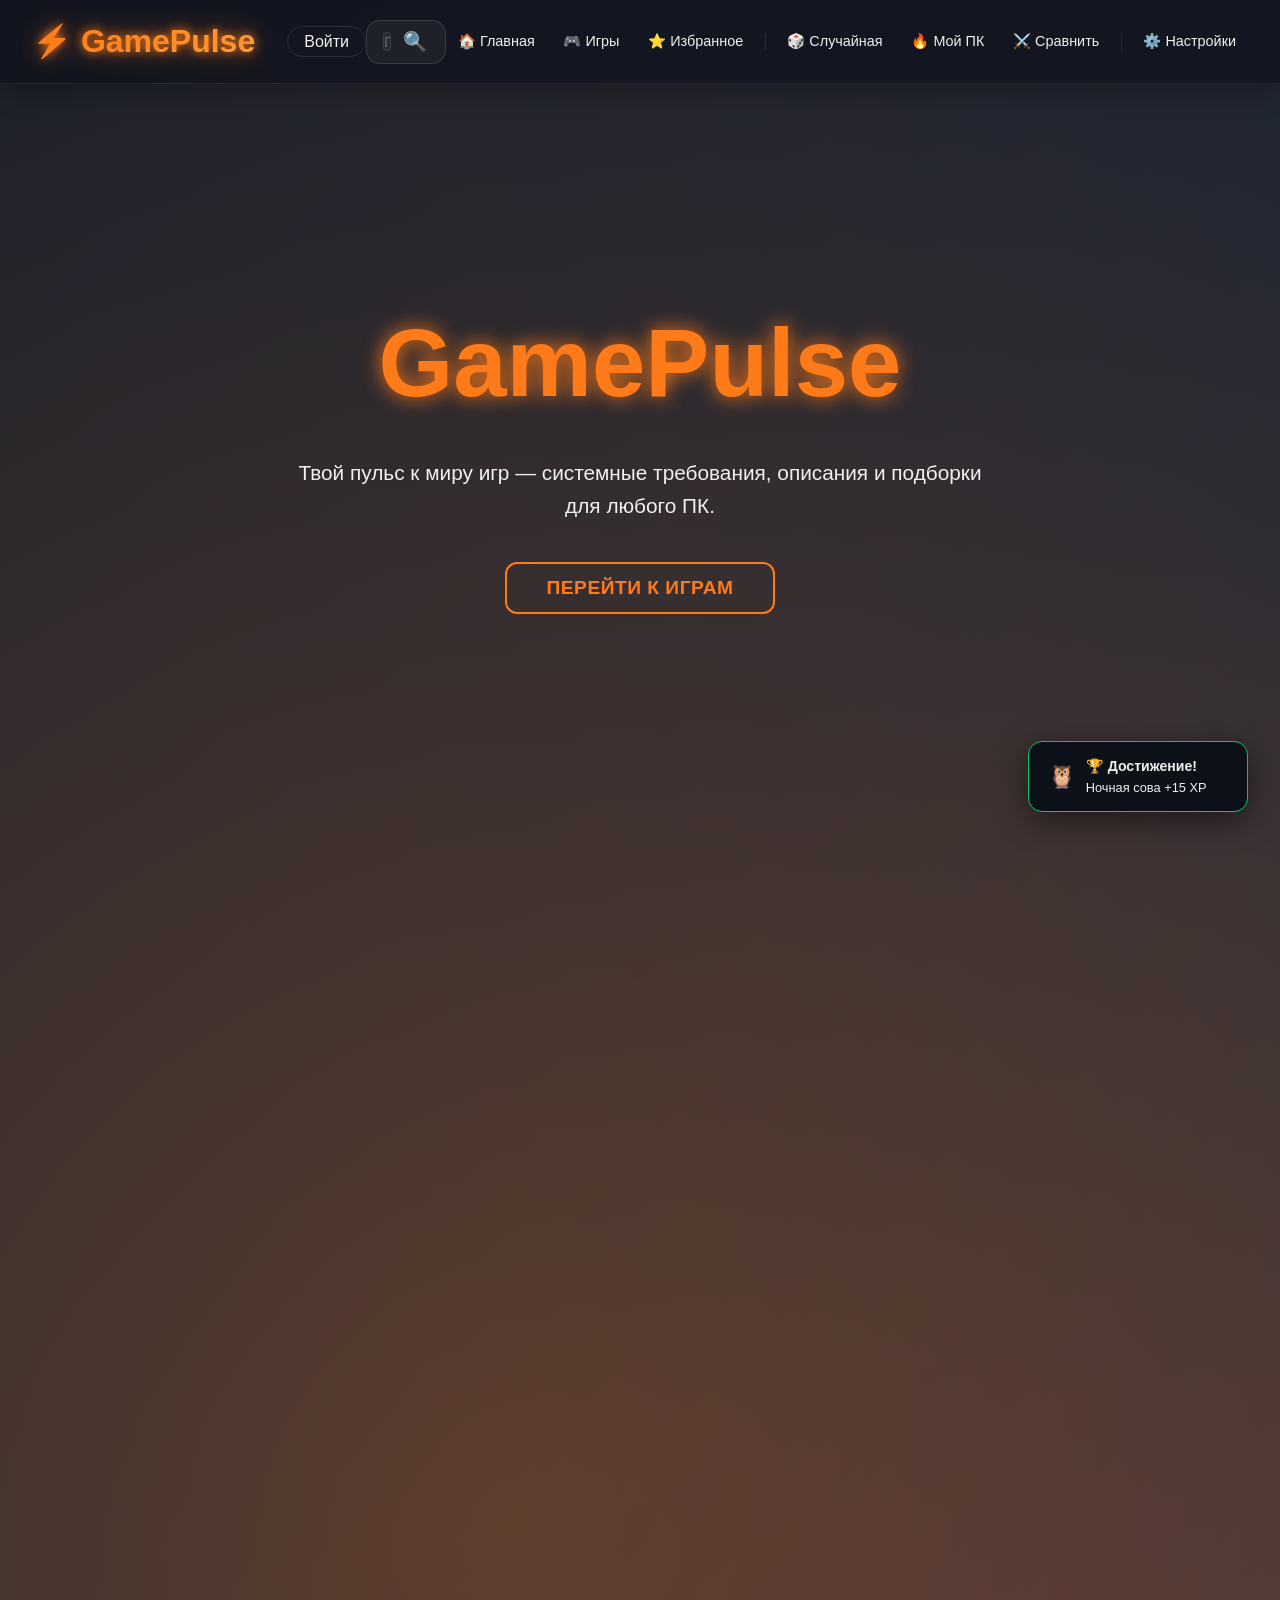
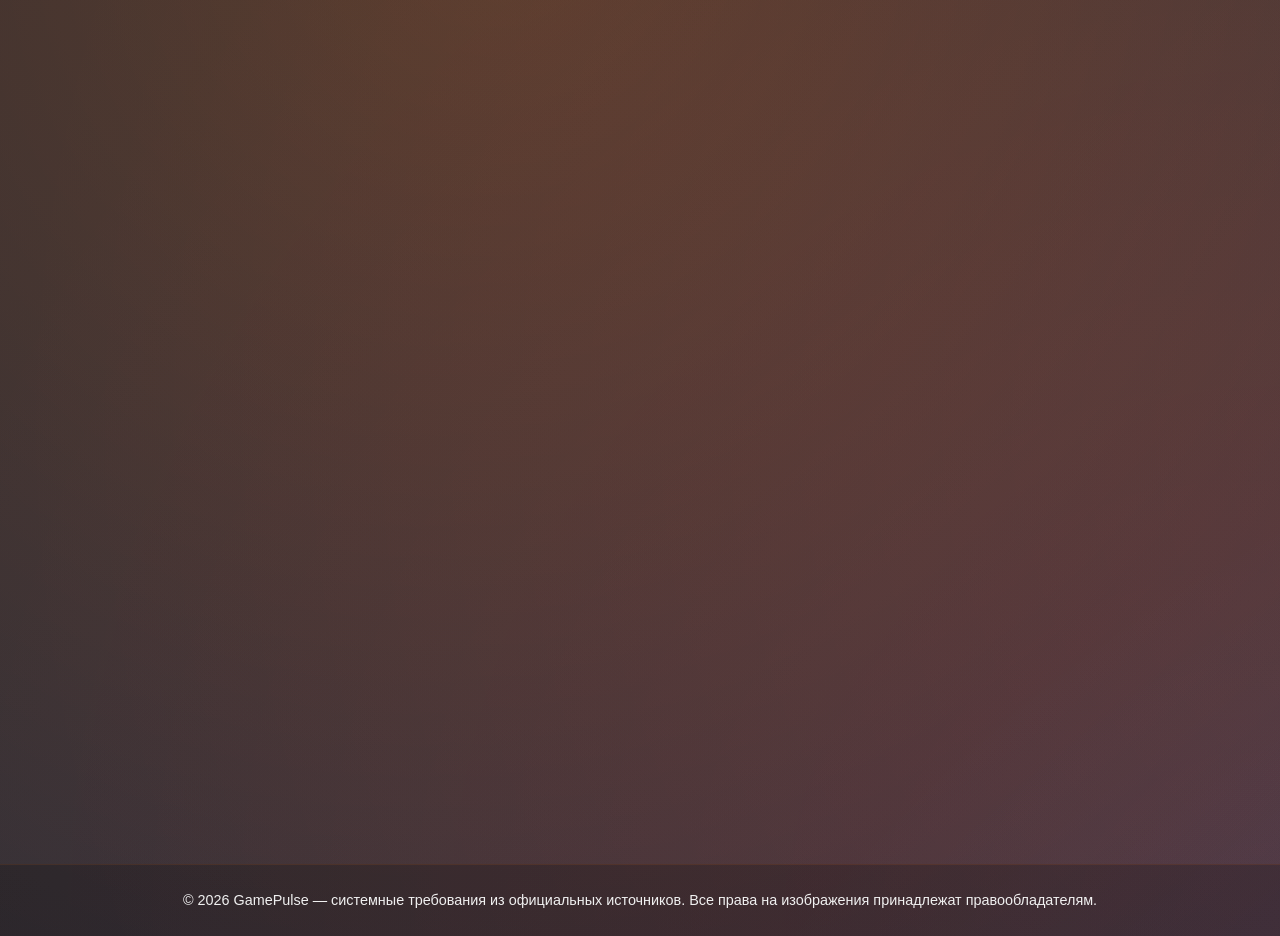
==== commit 1ccfba09: "Add files via upload" ====
--- a/index.html
+++ b/index.html
@@ -158,6 +158,16 @@
 
     <!-- Страница игр -->
     <div id="gamesSection" class="hidden">
+        <div id="genreFilterBar" style="display:flex; gap:0.5rem; padding:0.9rem 10%; flex-wrap:wrap; border-bottom:1px solid rgba(255,122,24,0.1);">
+            <button class="genre-btn active" data-genre="all">🎮 Все</button>
+            <button class="genre-btn" data-genre="Action">⚔️ Action</button>
+            <button class="genre-btn" data-genre="RPG">🧙 RPG</button>
+            <button class="genre-btn" data-genre="Shooter">🔫 Shooter</button>
+            <button class="genre-btn" data-genre="Stealth">🕵️ Stealth</button>
+            <button class="genre-btn" data-genre="Racing">🏎️ Racing</button>
+            <button class="genre-btn" data-genre="Simulator">🚛 Simulator</button>
+            <button class="genre-btn" data-genre="Survival">🏕️ Survival</button>
+        </div>
         <div id="pcFilterEmpty" style="display:none; text-align:center; padding: 3rem; color: var(--accent); font-size: 1.2rem;">
             😔 Ни одна игра не подходит под ваш ПК. Попробуйте обновить железо!
         </div>
--- a/style.css
+++ b/style.css
@@ -1384,3 +1384,354 @@
 @media (max-width: 700px) {
     .achievements-grid { grid-template-columns: 1fr; }
 }
+/* ============================================
+   УЛУЧШЕННЫЙ ВИЗУАЛ — GAMEPULSE 2.0
+   ============================================ */
+
+/* --- Навбар — стеклянный эффект --- */
+nav {
+    background: rgba(15, 18, 28, 0.75) !important;
+    backdrop-filter: blur(20px) !important;
+    -webkit-backdrop-filter: blur(20px) !important;
+    border-bottom: 1px solid rgba(255,122,24,0.15) !important;
+    box-shadow: 0 4px 30px rgba(0,0,0,0.3) !important;
+}
+
+/* --- Логотип --- */
+.logo {
+    background: linear-gradient(135deg, var(--accent), #ffb347);
+    -webkit-background-clip: text;
+    -webkit-text-fill-color: transparent;
+    background-clip: text;
+    filter: drop-shadow(0 0 12px rgba(255,122,24,0.4));
+}
+
+/* --- Кнопки навбара --- */
+.nav-links button,
+.nav-links a {
+    border-radius: 10px !important;
+    transition: background 0.2s, color 0.2s, transform 0.15s !important;
+}
+.nav-links button:hover,
+.nav-links a:hover {
+    background: rgba(255,122,24,0.12) !important;
+    color: var(--accent) !important;
+    transform: translateY(-1px) !important;
+}
+
+/* --- Кнопки авторизации --- */
+.auth-buttons button {
+    padding: 0.35rem 1rem !important;
+    border-radius: 20px !important;
+    border: 1px solid var(--border-light) !important;
+    transition: all 0.2s !important;
+}
+.auth-buttons button:hover {
+    border-color: var(--accent) !important;
+    color: var(--accent) !important;
+    background: rgba(255,122,24,0.08) !important;
+}
+
+/* --- Поисковая строка --- */
+.search-box {
+    background: rgba(255,255,255,0.05) !important;
+    border: 1px solid rgba(255,255,255,0.12) !important;
+    border-radius: 14px !important;
+    transition: all 0.3s !important;
+}
+.search-box:focus-within {
+    background: rgba(255,122,24,0.06) !important;
+    border-color: var(--accent) !important;
+    box-shadow: 0 0 0 3px rgba(255,122,24,0.1) !important;
+}
+
+/* --- Главная кнопка .btn --- */
+.btn {
+    border-radius: 12px !important;
+    clip-path: none !important;
+    transition: all 0.25s ease !important;
+    font-weight: 600 !important;
+    letter-spacing: 0.5px !important;
+    position: relative !important;
+    overflow: hidden !important;
+}
+.btn::before {
+    content: '';
+    position: absolute;
+    inset: 0;
+    background: linear-gradient(135deg, rgba(255,255,255,0.1), transparent);
+    opacity: 0;
+    transition: opacity 0.2s;
+}
+.btn:hover::before { opacity: 1; }
+.btn:hover {
+    transform: translateY(-2px) scale(1.02) !important;
+    box-shadow: 0 8px 25px rgba(255,122,24,0.35) !important;
+}
+.btn:active { transform: translateY(0) scale(0.98) !important; }
+
+/* --- Карточки игр --- */
+.card {
+    border-radius: 14px !important;
+    transition: transform 0.3s ease, box-shadow 0.3s ease, border-color 0.3s !important;
+    border: 2px solid transparent !important;
+}
+.card::after {
+    content: '';
+    position: absolute;
+    inset: 0;
+    border-radius: 14px;
+    background: linear-gradient(to top, rgba(0,0,0,0.6) 0%, transparent 50%);
+    opacity: 0;
+    transition: opacity 0.3s;
+}
+.card:hover {
+    transform: translateY(-10px) scale(1.03) !important;
+    border-color: var(--accent) !important;
+    box-shadow: 0 20px 50px rgba(255,122,24,0.25), 0 0 0 1px rgba(255,122,24,0.1) !important;
+}
+.card:hover::after { opacity: 1; }
+
+/* --- Feature карточки --- */
+.feature {
+    border-radius: 20px !important;
+    background: rgba(255,255,255,0.03) !important;
+    border: 1px solid rgba(255,255,255,0.07) !important;
+    transition: all 0.3s ease !important;
+    position: relative !important;
+    overflow: hidden !important;
+}
+.feature::before {
+    content: '';
+    position: absolute;
+    top: -50%;
+    left: -50%;
+    width: 200%;
+    height: 200%;
+    background: radial-gradient(circle, rgba(255,122,24,0.06) 0%, transparent 60%);
+    opacity: 0;
+    transition: opacity 0.4s;
+}
+.feature:hover::before { opacity: 1; }
+.feature:hover {
+    transform: translateY(-6px) !important;
+    border-color: rgba(255,122,24,0.3) !important;
+    box-shadow: 0 12px 40px rgba(255,122,24,0.12) !important;
+}
+
+/* --- About карточки --- */
+.about-card {
+    border-radius: 20px !important;
+    background: rgba(255,255,255,0.03) !important;
+    border: 1px solid rgba(255,255,255,0.07) !important;
+    transition: all 0.3s !important;
+}
+.about-card:hover {
+    transform: translateY(-5px) !important;
+    border-color: rgba(255,122,24,0.3) !important;
+    box-shadow: 0 10px 30px rgba(255,122,24,0.1) !important;
+}
+
+/* --- Модальное окно --- */
+.modal-content {
+    border-radius: 24px !important;
+    border: 1px solid rgba(255,122,24,0.25) !important;
+    box-shadow: 0 30px 80px rgba(0,0,0,0.6), 0 0 0 1px rgba(255,122,24,0.1) !important;
+    background: rgba(10,15,25,0.98) !important;
+    backdrop-filter: blur(20px) !important;
+}
+
+/* --- Профиль карточки --- */
+.profile-card {
+    border-radius: 18px !important;
+    background: rgba(255,255,255,0.03) !important;
+    border: 1px solid rgba(255,255,255,0.07) !important;
+    transition: border-color 0.2s !important;
+}
+.profile-card:hover {
+    border-color: rgba(255,122,24,0.2) !important;
+}
+
+/* --- Поля ввода --- */
+.profile-input,
+input[type="text"],
+input[type="email"],
+input[type="password"],
+input[type="number"],
+.pc-field input {
+    border-radius: 10px !important;
+    background: rgba(255,255,255,0.04) !important;
+    border: 1px solid rgba(255,255,255,0.1) !important;
+    transition: border-color 0.2s, box-shadow 0.2s !important;
+    color: var(--text) !important;
+}
+.profile-input:focus,
+input[type="text"]:focus,
+input[type="email"]:focus,
+input[type="password"]:focus,
+input[type="number"]:focus,
+.pc-field input:focus {
+    outline: none !important;
+    border-color: var(--accent) !important;
+    box-shadow: 0 0 0 3px rgba(255,122,24,0.1) !important;
+}
+
+/* --- Кнопка Наверх --- */
+#backToTop {
+    position: fixed !important;
+    bottom: 2rem !important;
+    right: 2rem !important;
+    width: 46px !important;
+    height: 46px !important;
+    background: var(--accent) !important;
+    color: #000 !important;
+    border: none !important;
+    border-radius: 50% !important;
+    font-size: 1.2rem !important;
+    font-weight: bold !important;
+    cursor: pointer !important;
+    z-index: 9999 !important;
+    opacity: 0 !important;
+    pointer-events: none !important;
+    transform: translateY(16px) !important;
+    transition: opacity 0.3s, transform 0.3s, box-shadow 0.3s !important;
+    box-shadow: 0 4px 18px rgba(255,122,24,0.4) !important;
+}
+#backToTop.visible {
+    opacity: 1 !important;
+    pointer-events: auto !important;
+    transform: translateY(0) !important;
+}
+#backToTop:hover {
+    transform: translateY(-3px) scale(1.1) !important;
+    box-shadow: 0 8px 28px rgba(255,122,24,0.5) !important;
+}
+
+/* --- Тосты --- */
+#toastContainer {
+    position: fixed !important;
+    bottom: 5.5rem !important;
+    right: 2rem !important;
+    z-index: 10000 !important;
+    display: flex !important;
+    flex-direction: column-reverse !important;
+    gap: 0.6rem !important;
+    pointer-events: none !important;
+}
+.gp-toast {
+    background: rgba(10,15,25,0.95) !important;
+    color: var(--text) !important;
+    border: 1px solid var(--accent) !important;
+    border-radius: 14px !important;
+    padding: 0.8rem 1.2rem !important;
+    font-size: 0.92rem !important;
+    min-width: 220px !important;
+    max-width: 320px !important;
+    box-shadow: 0 8px 30px rgba(0,0,0,0.5) !important;
+    backdrop-filter: blur(12px) !important;
+    pointer-events: auto !important;
+    display: flex !important;
+    align-items: center !important;
+    gap: 0.6rem !important;
+    animation: toastIn 0.3s ease forwards !important;
+}
+.gp-toast.success { border-color: #00c864 !important; }
+.gp-toast.error   { border-color: #ff4444 !important; }
+.gp-toast.out     { animation: toastOut 0.3s ease forwards !important; }
+
+/* --- Фильтры жанра --- */
+.genre-btn {
+    background: rgba(255,255,255,0.04) !important;
+    border: 1px solid rgba(255,255,255,0.1) !important;
+    color: var(--text) !important;
+    padding: 0.4rem 1rem !important;
+    border-radius: 30px !important;
+    font-size: 0.87rem !important;
+    cursor: pointer !important;
+    transition: all 0.2s !important;
+    white-space: nowrap !important;
+}
+.genre-btn:hover {
+    border-color: var(--accent) !important;
+    color: var(--accent) !important;
+    background: rgba(255,122,24,0.08) !important;
+}
+.genre-btn.active {
+    background: var(--accent) !important;
+    border-color: var(--accent) !important;
+    color: #000 !important;
+    font-weight: 700 !important;
+    box-shadow: 0 2px 14px rgba(255,122,24,0.35) !important;
+}
+
+/* --- Секции --- */
+.section {
+    position: relative;
+}
+
+/* --- Заголовки секций --- */
+.title {
+    position: relative !important;
+    display: inline-block !important;
+}
+
+/* --- Dropdown меню --- */
+.dropdown-content {
+    border-radius: 14px !important;
+    border: 1px solid rgba(255,122,24,0.15) !important;
+    box-shadow: 0 12px 40px rgba(0,0,0,0.4) !important;
+    background: rgba(10,15,25,0.95) !important;
+    backdrop-filter: blur(16px) !important;
+    overflow: hidden !important;
+}
+.dropdown-content button {
+    border-radius: 0 !important;
+    transition: background 0.15s, color 0.15s, padding-left 0.15s !important;
+}
+.dropdown-content button:hover {
+    background: rgba(255,122,24,0.12) !important;
+    color: var(--accent) !important;
+    padding-left: 1.4rem !important;
+    transform: none !important;
+}
+
+/* --- Pc-actions кнопки --- */
+.pc-actions button {
+    border-radius: 12px !important;
+    transition: all 0.2s !important;
+}
+.pc-actions button:hover {
+    transform: translateY(-2px) !important;
+    box-shadow: 0 6px 20px rgba(255,122,24,0.3) !important;
+}
+
+/* --- Close btn --- */
+.close-btn {
+    border-radius: 12px !important;
+    clip-path: none !important;
+    transition: all 0.2s !important;
+}
+.close-btn:hover {
+    transform: scale(1.04) !important;
+    box-shadow: 0 6px 20px rgba(255,122,24,0.3) !important;
+}
+
+/* --- Звёздочка избранного --- */
+.favorite-star {
+    transition: transform 0.2s, color 0.2s, background 0.2s !important;
+}
+.favorite-star:hover {
+    transform: scale(1.25) !important;
+}
+
+/* --- Footer --- */
+footer {
+    background: rgba(0,0,0,0.2) !important;
+    border-top: 1px solid rgba(255,122,24,0.1) !important;
+}
+
+/* --- Scrollbar --- */
+::-webkit-scrollbar { width: 6px; }
+::-webkit-scrollbar-track { background: transparent; }
+::-webkit-scrollbar-thumb { background: rgba(255,122,24,0.3); border-radius: 10px; }
+::-webkit-scrollbar-thumb:hover { background: rgba(255,122,24,0.6); }
